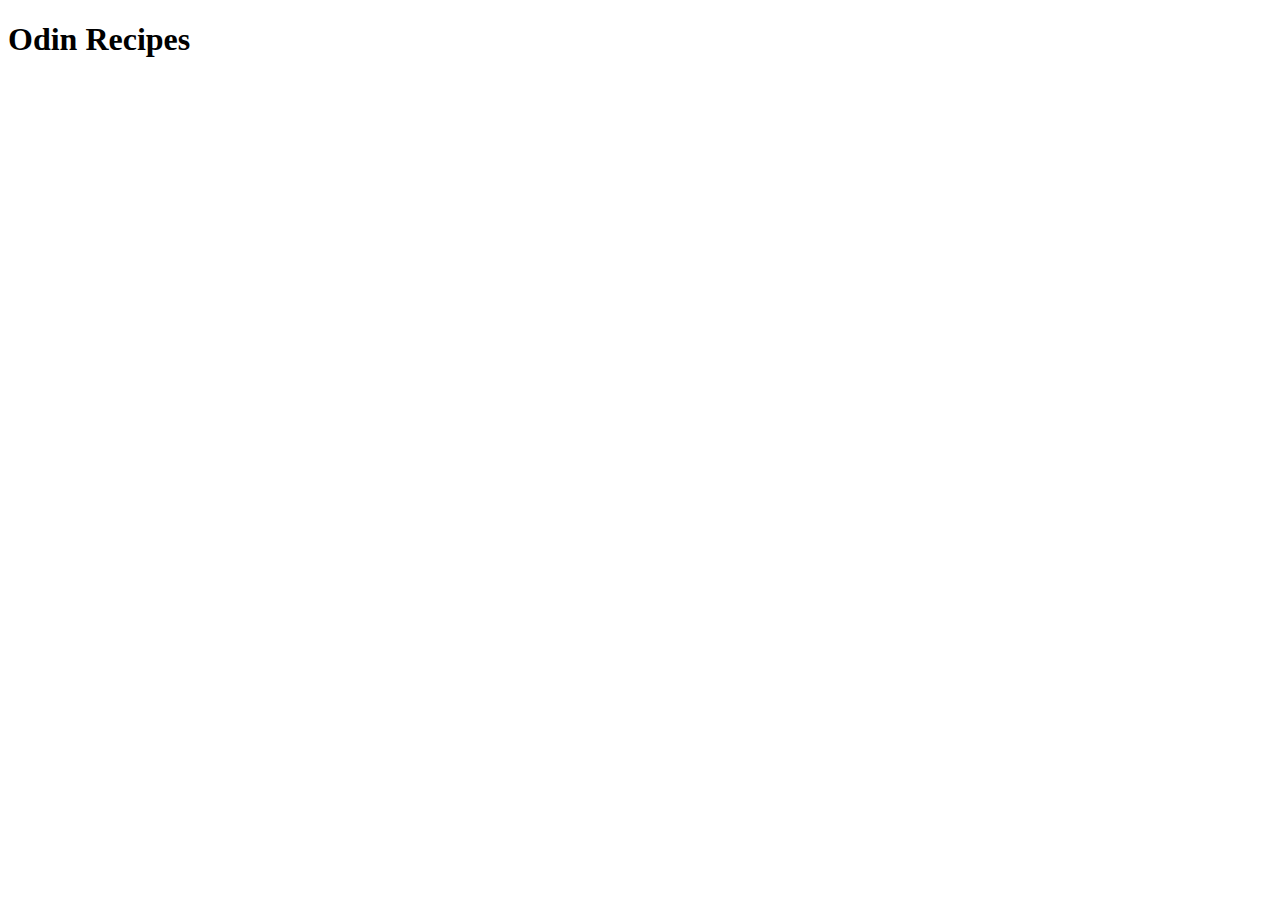
==== index.html @ f1312985 "test" ====
<!DOCTYPE html>
<html lang="en">
<head>
    <meta charset="UTF-8">
    <meta http-equiv="X-UA-Compatible" content="IE=edge">
    <meta name="viewport" content="width=device-width, initial-scale=1.0">
    <title>Document</title>
</head>
<body>
    <h1>Odin Recipes</h1>
    <a href="recipes/lasgana.html"></a>
</body>
</html>
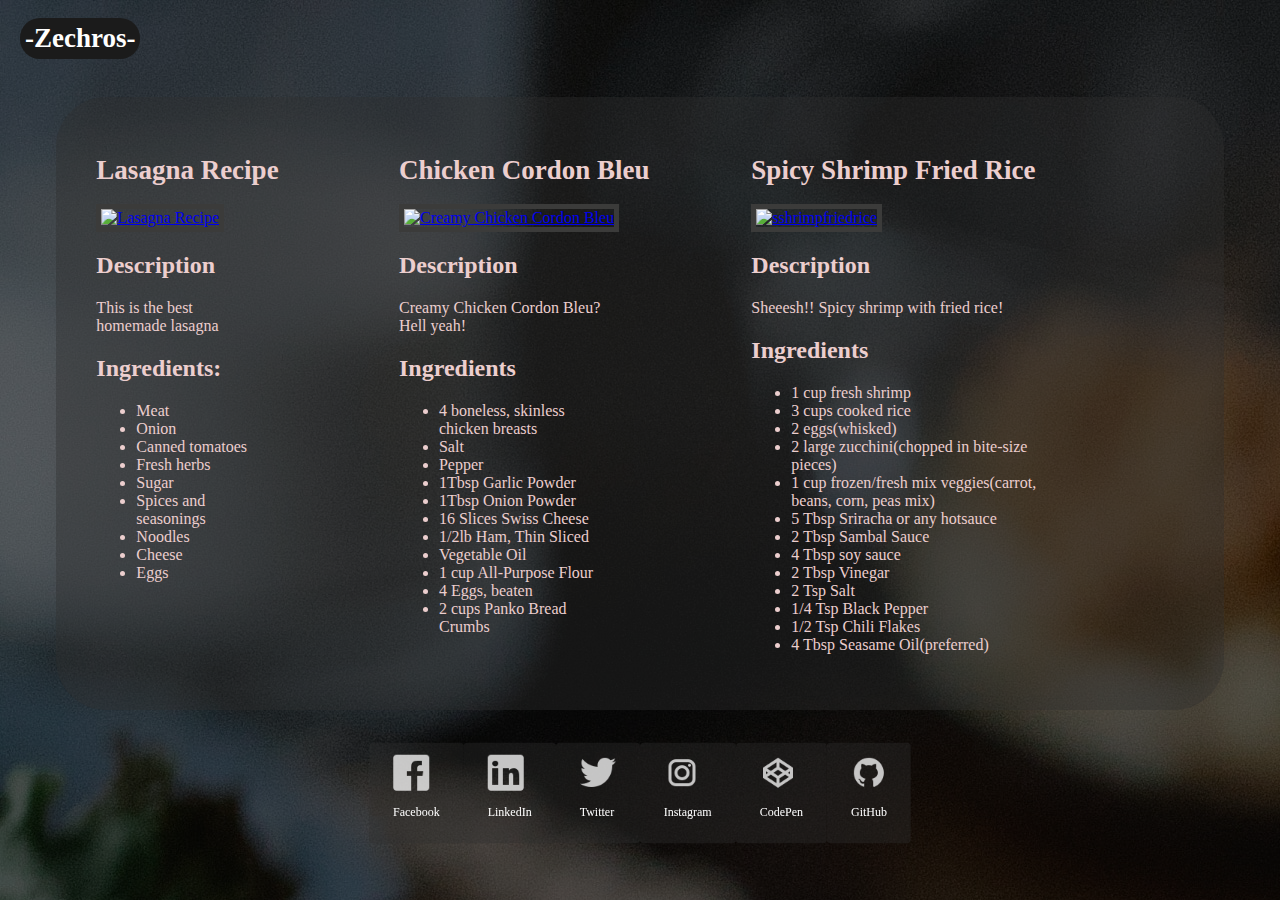
==== commit aa019346: "Moved and renamed html and css files" ====
--- a/index.html
+++ b/index.html
@@ -1,13 +1,135 @@
-<!DOCTYPE html>
-<html lang="en">
-<head>
-    <meta charset="UTF-8">
-    <meta http-equiv="X-UA-Compatible" content="IE=edge">
-    <meta name="viewport" content="width=device-width, initial-scale=1.0">
-    <title>Document</title>
-</head>
-<body>
-    <h1>Odin Recipes</h1>
-    <a href="recipes/lasgana.html"></a>
-</body>
+<!DOCTYPE html>
+<html lang="en">
+<head>
+    <meta charset="UTF-8">
+    <meta http-equiv="X-UA-Compatible" content="IE=edge">
+    <meta name="viewport" content="width=device-width, initial-scale=1.0">
+    <title>My Odin Recipe</title>
+    <link rel="stylesheet" href="./css/recipes.css">
+</head>
+<body>
+    <nav>
+        <h1 id="logo">-Zechros-</h1>
+    </nav>
+        <section id="mainSection">
+            <div class="dishContainer">
+                <div class="dishes">
+                    <h1>Lasagna Recipe</h1>
+                    <div>
+                        <a href="https://www.allrecipes.com/recipe/19344/homemade-lasagna/" target="_blank"><img src="https://imagesvc.meredithcorp.io/v3/mm/image?url=https%3A%2F%2Fstatic.onecms.io%2Fwp-content%2Fuploads%2Fsites%2F43%2F2022%2F07%2F18%2F19344-Homemade-Lasagna-Colleen-Wilson_4581957_original-1x1-1.jpg" alt="Lasagna Recipe" height="272" width="272" id="lasagna" draggable="false"></a>
+                    </div>
+                    <div class="text">
+                        <h2>Description</h2>
+                        <p>This is the best homemade lasagna</p>
+                
+                        <h2>Ingredients: </h3>
+                        <ul>
+                            <li>Meat</li>
+                            <li>Onion</li>
+                            <li>Canned tomatoes</li>
+                            <li>Fresh herbs</li>
+                            <li>Sugar</li>
+                            <li>Spices and seasonings</li>
+                            <li>Noodles</li>
+                            <li>Cheese</li>
+                            <li>Eggs</li>
+                        </ul></div>
+                </div>
+                    <div class="dishes">
+                        <h1>Chicken Cordon Bleu</h1>
+                        <div>
+                            <a href="https://tasty.co/recipe/crispy-creamy-chicken-cordon-bleu" target="_blank"><img src="https://emilybites.com/wp-content/uploads/2016/09/Chicken-Cordon-Bleu-2b-620x767.jpg" alt="Creamy Chicken Cordon Bleu" height="272px" width="272px" draggable="false"></a>
+                        </div>
+                        <div class="text">
+                            <h2>Description</h2>
+                            <p>Creamy Chicken Cordon Bleu? Hell yeah!</p>
+        
+                            <h2>Ingredients</h2>
+                            <ul>
+                                <li>4 boneless, skinless chicken breasts</li>
+                                <li>Salt</li>
+                                <li>Pepper</li>
+                                <li>1Tbsp Garlic Powder</li>
+                                <li>1Tbsp Onion Powder</li>
+                                <li>16 Slices Swiss Cheese</li>
+                                <li>1/2lb Ham, Thin Sliced</li>
+                                <li>Vegetable Oil</li>
+                                <li>1 cup All-Purpose Flour</li>
+                                <li>4 Eggs, beaten</li>
+                                <li>2 cups Panko Bread Crumbs</li>
+                            </ul>
+                        </div>
+                </div>
+                    <div class="dishes">
+                        <h1>Spicy Shrimp Fried Rice</h1>
+                        <div>
+                            <a href="https://www.easycookingwithmolly.com/2020/09/spicy-shrimp-fried-rice/"><img src="https://www.easycookingwithmolly.com/wp-content/uploads/2020/09/spicy-shrimp-rice.jpg" alt="sshrimpfriedrice" height="272px" width="272px"></a>
+                        </div>
+                        <div class="text">
+                            <h2>Description</h2>
+                            <p>Sheeesh!! Spicy shrimp with fried rice!</p>
+        
+                            <h2>Ingredients</h2>
+                            <ul>
+                                <li>1 cup fresh shrimp</li>
+                                <li>3 cups cooked rice</li>
+                                <li>2 eggs(whisked)</li>
+                                <li>2 large zucchini(chopped in bite-size pieces)</li>
+                                <li>1 cup frozen/fresh mix veggies(carrot, beans, corn, peas mix)</li>
+                                <li>5 Tbsp Sriracha or any hotsauce</li>
+                                <li>2 Tbsp Sambal Sauce</li>
+                                <li>4 Tbsp soy sauce</li>
+                                <li>2 Tbsp Vinegar</li>
+                                <li>2 Tsp Salt</li>
+                                <li>1/4 Tsp Black Pepper</li>
+                                <li>1/2 Tsp Chili Flakes</li>
+                                <li>4 Tbsp Seasame Oil(preferred)</li>
+                            </ul>
+                        </div>
+                    </div>
+            </div>
+        </section>
+
+        <!--Social Media-->
+        <div class="socialMedia">
+            <ul>
+                <li>
+                    <a href="https://www.facebook.com/jay.our17" draggable="false" target="_blank">                            
+                        <img src="./images/Facebook.png" alt="" draggable="false">
+                        <p>Facebook</p>
+                    </a>
+                </li>
+                <li>
+                    <a href="https://www.linkedin.com/in/rodolfo-sanchez96/" draggable="false" target="_blank">
+                        <img src="./images/linkedIN.png" alt="" draggable="false">
+                        <p>LinkedIn</p>
+                    </a>
+                </li>
+                <li>
+                    <a href="http://www.Twitter.com" draggable="false" target="_blank">
+                        <img src="./images/Twitter.png" alt="" draggable="false">
+                        <p>Twitter</p>
+                    </a>
+                </li>
+                <li>
+                    <a href="https://www.instagram.com/jay_our/" draggable="false" target="_blank">
+                        <img src="./images/Instagram.png" alt="" draggable="false">
+                        <p>Instagram</p>
+                    </a>
+                </li>
+                <li>
+                    <a href="https://codepen.io/jr-sanchez" draggable="false" target="_blank">
+                        <img src="./images/codePen.png" alt="" draggable="false">
+                        <p>CodePen</p>
+                    </a>
+                </li>
+                <li>
+                    <a href="https://github.com/Zechros" draggable="false" target="_blank">
+                    <img src="./images/github.png" alt="">
+                        <p>GitHub</p>
+                    </a>
+                </li>
+            </ul>
+      </div>
+</body>
 </html>--- a/css/recipes.css
+++ b/css/recipes.css
@@ -0,0 +1,106 @@
+body{
+    padding: 0;
+    margin: auto;
+    max-width: 100%;
+    max-height: 100%;
+    background: linear-gradient( rgba(0, 0, 0, 0.6), rgba(0, 0, 0, 0.6) ), url(../images/background.jpg);
+    box-sizing: border-box;
+    color: rgb(236, 206, 206);
+}
+/**************/
+/* Navigation */
+/**************/
+nav{
+    display: flex;
+    justify-content: left;
+    padding: 0 20px 20px 20px;
+}
+#logo{
+    cursor: pointer;
+    transition: 0.3s;
+    color: white;
+    background-color: #1b1b1b;
+    border-radius: 20px;
+    padding: 5px;
+}
+#logo:hover{
+    transform: scaleY(1.2);
+    text-decoration: 2px underline #2f2f2f;
+}
+/* Nav end */
+
+/**************/
+/*  Sections  */
+/**************/
+
+#mainSection{
+    max-width: 100%;
+    height: auto;
+    display: flex;
+    justify-content: center;
+}
+
+.dishContainer{
+    display: flex;
+    margin: auto;
+    background-color: #2f2f2f61;
+    border-radius: 50px;
+}
+.dishes{
+     /*transparent background for the dishes*/
+    padding: 2.5rem;
+}
+.dishes img{
+    max-width: 100%;
+    border: 5px solid rgb(59, 59, 58);
+    transition: 0.3s;
+    cursor: pointer;
+}
+.dishes img:hover{
+    transform: scale(1.1); /*scaling animation for hovering the images*/
+}
+
+h1{
+    font-size: 27px;
+}
+h2{ 
+    font-size: 24px;
+}
+.dishes .text{
+    max-width: 75%;
+}
+/* Sections end */
+
+/******************/
+/***Social Media***/
+/******************/
+.socialMedia{
+    display: flex;
+    justify-content: center;
+    max-width: 100%;
+    margin: 0;
+    transform: scale(0.75);
+}
+.socialMedia ul{
+    display: flex;
+    list-style: none;
+    padding: 0;
+}
+.socialMedia ul li{
+    background-color: #2f2f2f61;
+    padding: 1rem 2rem;
+    border-radius: 5px;
+}
+.socialMedia ul li a{
+    text-decoration: none;
+    color: white;
+}
+.socialMedia ul li img{
+    transition: 0.3s;
+    filter: opacity(75%);
+}
+.socialMedia ul li img:hover{
+    transform: scale(1.1);
+    filter: opacity(100%);
+}
+  /* Social Media end*/